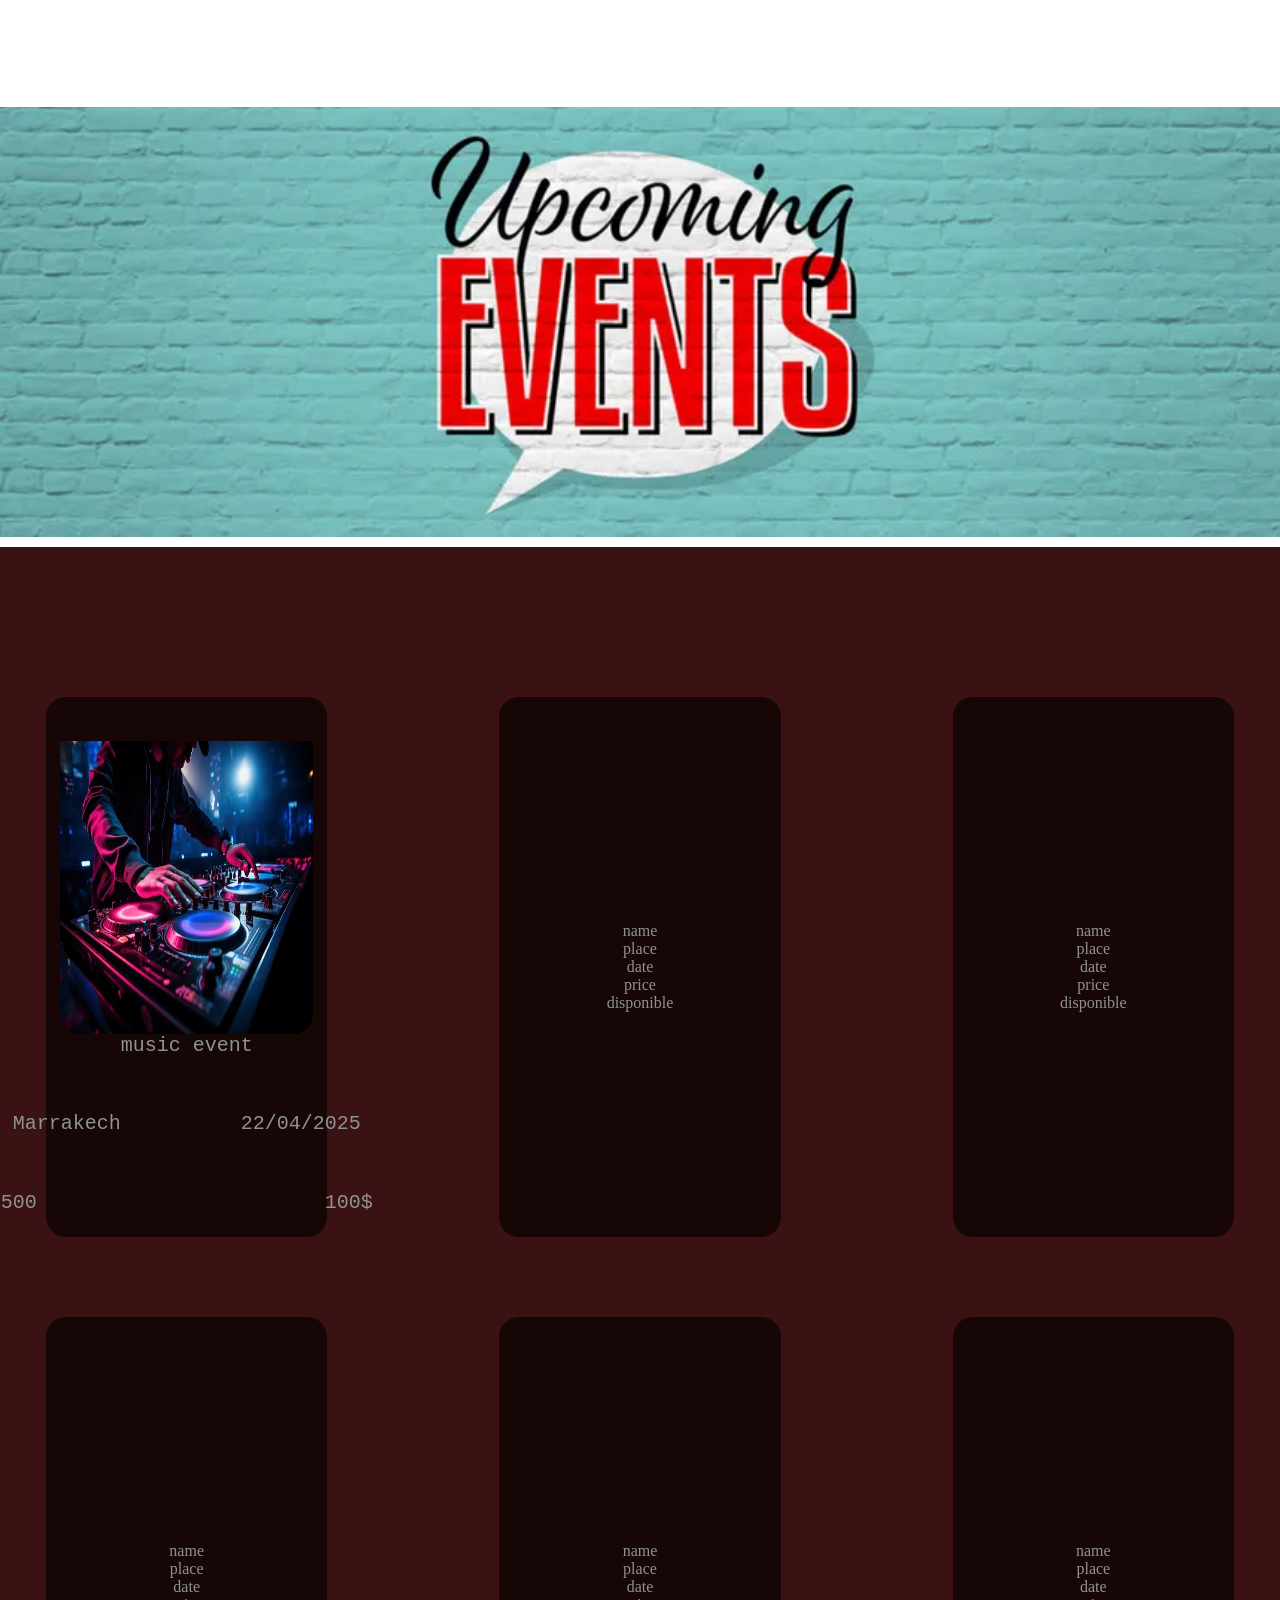
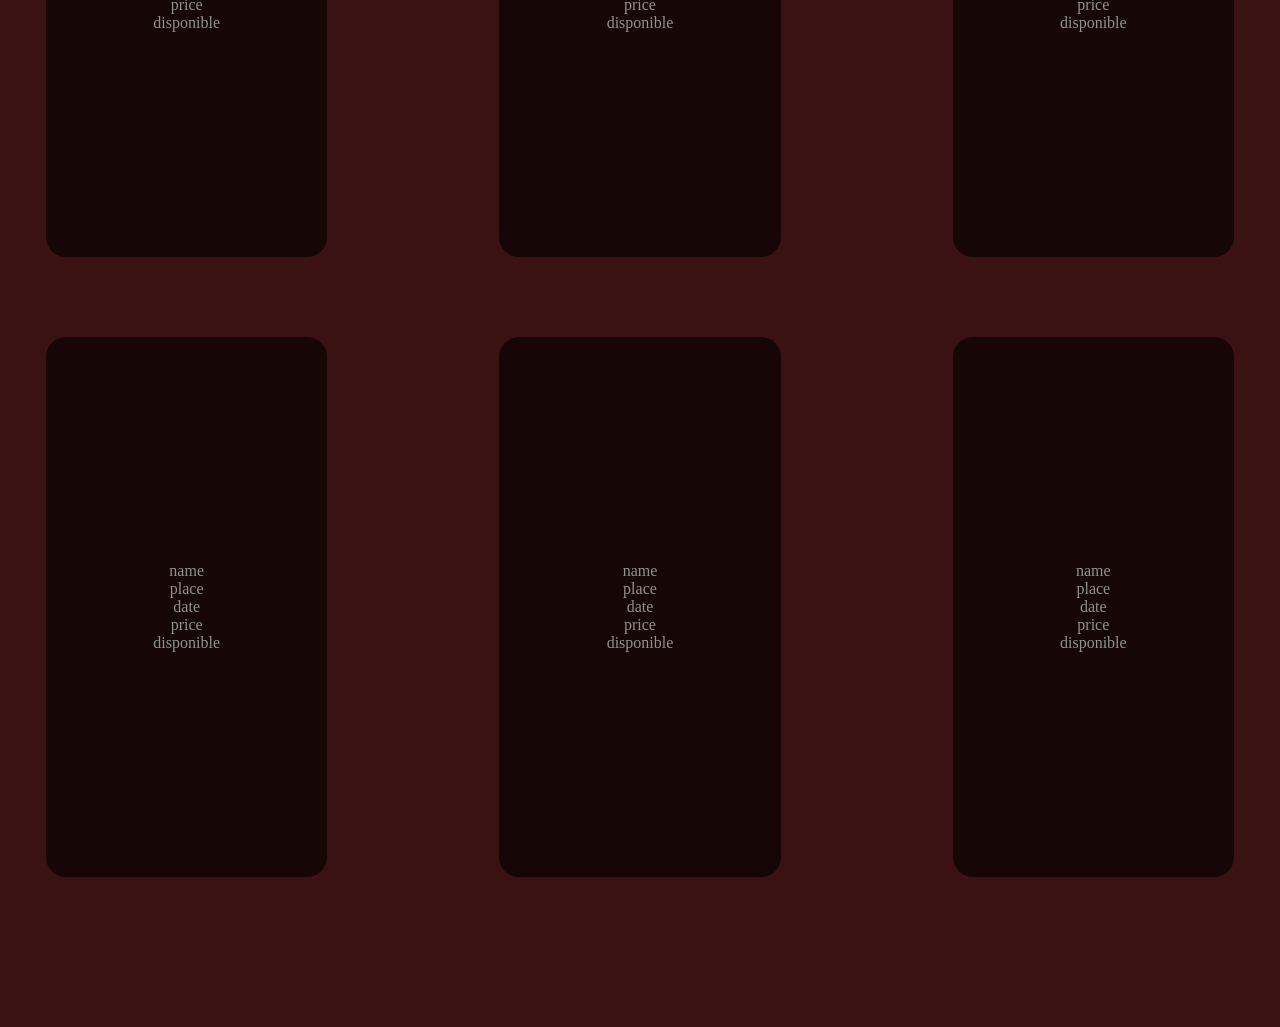
==== choose.html @ 7e8561f4 "fisrt version" ====
<!DOCTYPE html>
<html lang="en">

<head>
    <meta charset="UTF-8">
    <meta name="viewport" content="width=device-width, initial-scale=1.0">
    <title>Document</title>
    <link rel="stylesheet" href="style.css">
</head>

<body>
    <header class="header">
        <img src="/img/360_F_265746389_AWKpAm7MejSNzdo2kEqbpE99wWpvpkQq.webp" alt="" width="100%">
    </header>

    <section class="container" >
        <div class="the-box" id="button">
            <img id="image" src="/img/dj.webp" alt="">
            <div class="divinfo">
                <div nameofevent>music event</div>
                <div class="cidate">
                    <div>Marrakech</div>
                    <div>22/04/2025</div>
                </div>
                <div class="prdis">
                    <div>100$</div>
                    <div>500</div>
                </div>
            </div>
        </div>
        <div class="the-box">
            <div>name</div>
            <div>place</div>
            <div>date</div>
            <div>price</div>
            <div>disponible</div>
        </div>
        <div class="the-box">
            <div>name</div>
            <div>place</div>
            <div>date</div>
            <div>price</div>
            <div>disponible</div>
        </div>
        <div class="the-box">
            <div>name</div>
            <div>place</div>
            <div>date</div>
            <div>price</div>
            <div>disponible</div>
        </div>
        <div class="the-box">
            <div>name</div>
            <div>place</div>
            <div>date</div>
            <div>price</div>
            <div>disponible</div>
        </div>
        <div class="the-box">
            <div>name</div>
            <div>place</div>
            <div>date</div>
            <div>price</div>
            <div>disponible</div>
        </div>
        <div class="the-box">
            <div>name</div>
            <div>place</div>
            <div>date</div>
            <div>price</div>
            <div>disponible</div>
        </div>
        <div class="the-box">
            <div>name</div>
            <div>place</div>
            <div>date</div>
            <div>price</div>
            <div>disponible</div>
        </div>
        <div class="the-box">
            <div>name</div>
            <div>place</div>
            <div>date</div>
            <div>price</div>
            <div>disponible</div>
        </div>
    </section>
    <script src="page.js"></script>
</body>

</html>
---- style.css ----
* {
    margin: 0;
    padding: 0;

}

.container-of-all {
    display: flex;
    width: 90%;
    height: 80vh;
    flex-direction: column;
    /* background-color: aqua; */
}

.header {
    height: 50vh;
    width: 100%;
    /* background-color: rebeccapurple; */
    /* margin-bottom: 150px; */
    display: flex;
    justify-content: center;
    align-items: center;
    padding-top: 97px;


}

#image {
    width: 90%;
    border-radius: 20px;
    height: 293px;
    padding-top: 20px;
}

.container {
    display: grid;
    justify-items: center;
    gap: 80px;
    background-color: #3A1213;

    /* background-color: brown; */
    /* column-gap: 80px; */
    grid-template-columns: repeat(3, 1fr);
    padding-block: 150px;
    align-items: center;

}

.cidate {
    display: flex;
    gap: 120px;
}

.prdis {
    display: flex;
    flex-direction: row-reverse;
    gap: 288px;
}

.popupdiv {
    position: relative;
    cursor: pointer;
    display: inline-block;
}

.popupdiv .popup {
    visibility: hidden;
    width: 160px;
    background-color: #555;
    color: #fff;
    text-align: center;
    border-radius: 6px;
    padding: 8px 0;
    position: absolute;
    z-index: 1;
    bottom: 125%;
    left: 50%;
    margin-left: -80px;
}

.divinfo {
    display: flex;
    width: 23vw;
    height: 20vh;
    flex-direction: column;
    align-items: center;
    justify-content: center;
    font-family: monospace;
    font-size: 20px;
    justify-content: space-between;
}

.divinfo button {
    color: black;
    width: 6vw;
    height: 31px;
    color: black;
    background-color: aquamarine;
    box-shadow: #4fbfbb 2px 1px 7px;
    border-radius: 20px;
}

.the-box {
    /* background-color: blue; */
    width: 22vw;
    height: 60vh;

    display: flex;
    flex-direction: column;
    /* justify-content: space-around; */
    align-items: center;
    justify-content: center;
    border-radius: 20px;
    background-color: #160706;
    color: #8f9292;
}

.nameofevent{
    font-family: Verdana, Geneva, Tahoma, sans-serif;
}
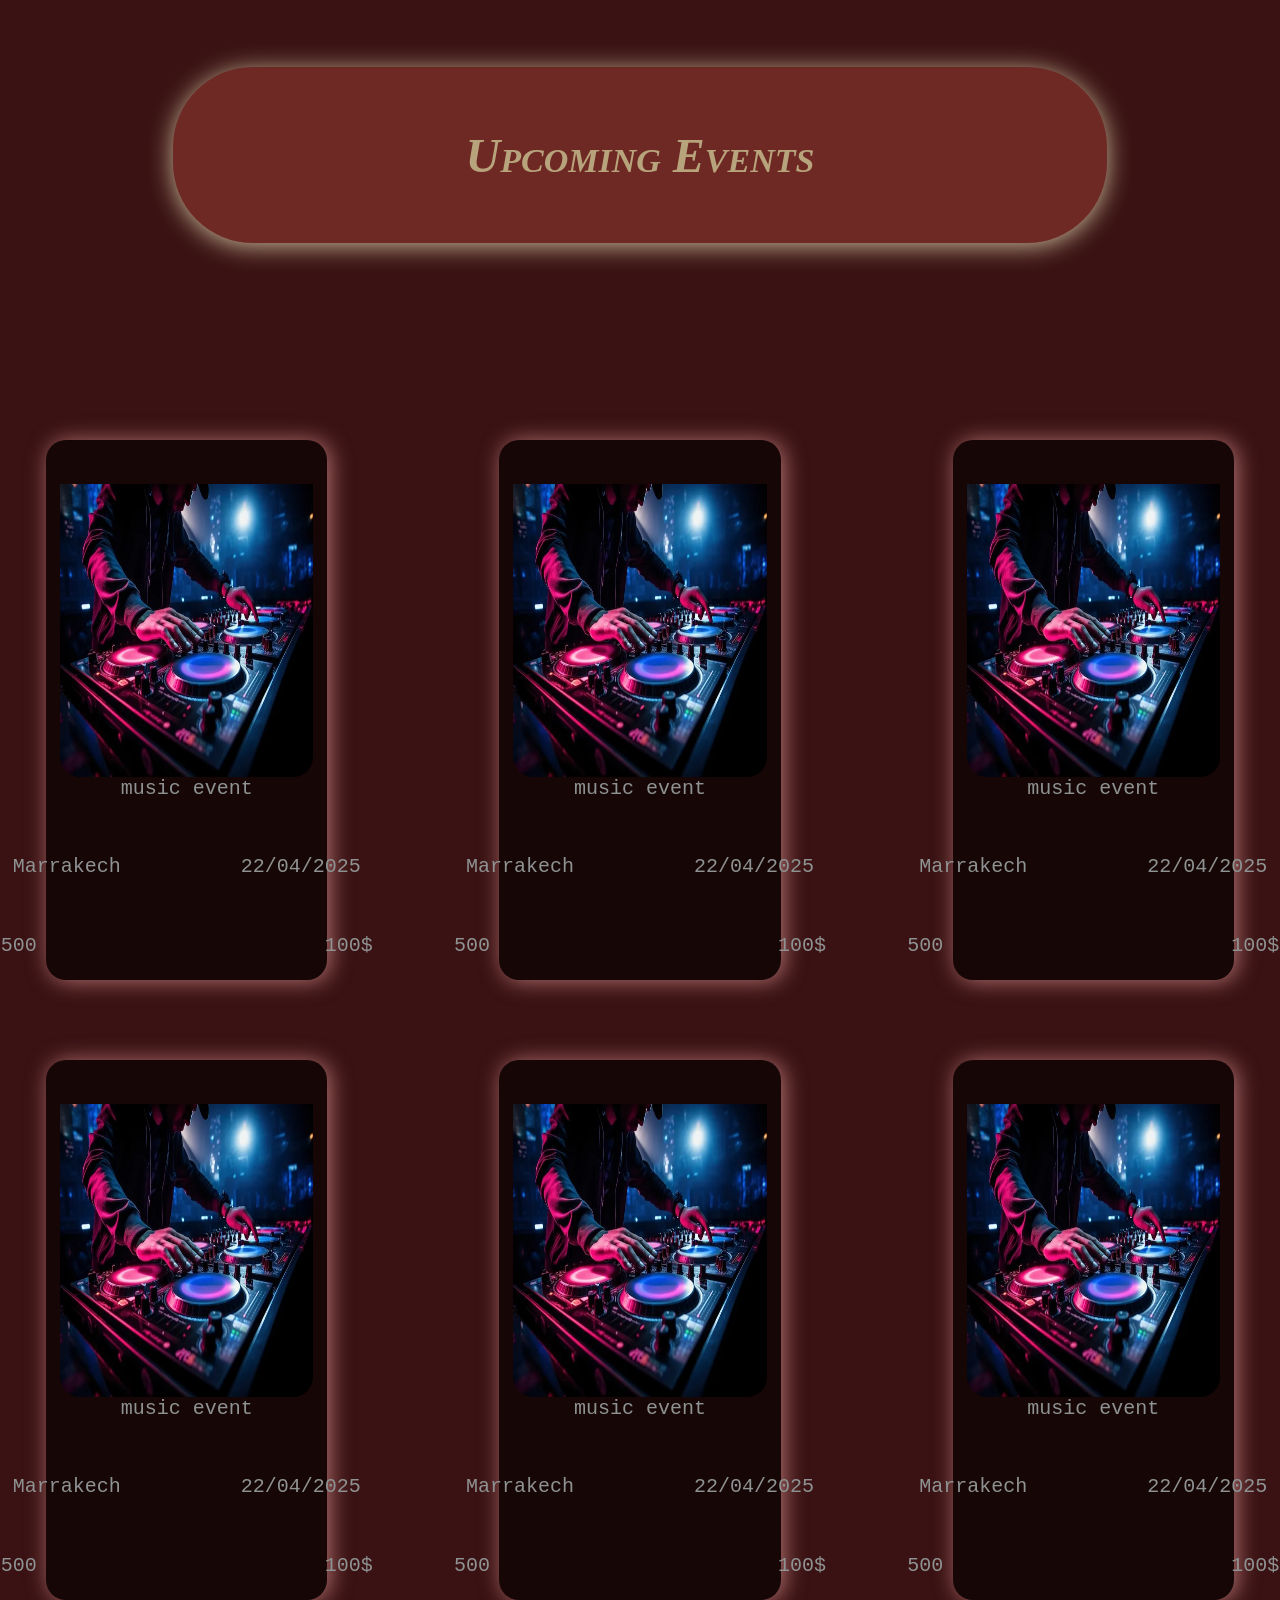
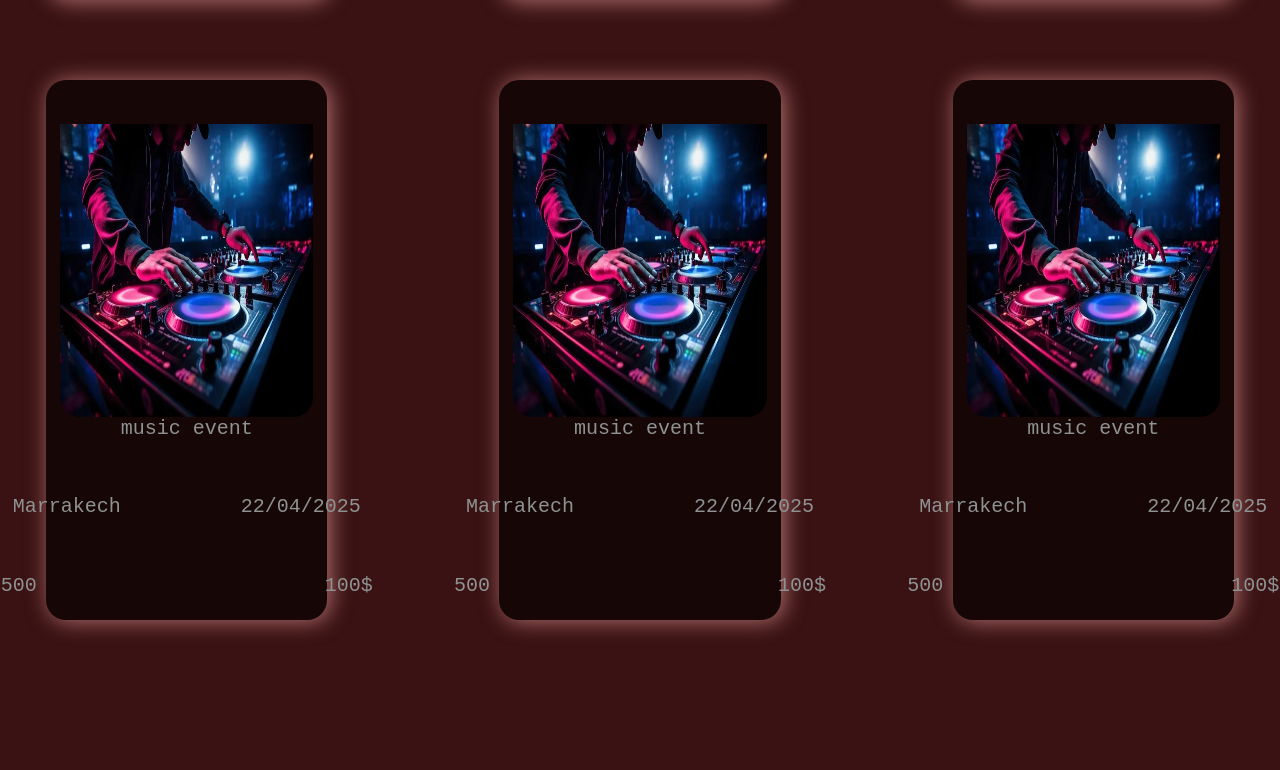
==== commit f8f07fa2: "version 2" ====
--- a/choose.html
+++ b/choose.html
@@ -10,10 +10,12 @@
 
 <body>
     <header class="header">
-        <img src="/img/360_F_265746389_AWKpAm7MejSNzdo2kEqbpE99wWpvpkQq.webp" alt="" width="100%">
+        <h2>
+            Upcoming Events
+        </h2>
     </header>
 
-    <section class="container" >
+    <section class="container">
         <div class="the-box" id="button">
             <img id="image" src="/img/dj.webp" alt="">
             <div class="divinfo">
@@ -28,61 +30,117 @@
                 </div>
             </div>
         </div>
-        <div class="the-box">
-            <div>name</div>
-            <div>place</div>
-            <div>date</div>
-            <div>price</div>
-            <div>disponible</div>
+        <div class="the-box" id="button">
+            <img id="image" src="/img/dj.webp" alt="">
+            <div class="divinfo">
+                <div nameofevent>music event</div>
+                <div class="cidate">
+                    <div>Marrakech</div>
+                    <div>22/04/2025</div>
+                </div>
+                <div class="prdis">
+                    <div>100$</div>
+                    <div>500</div>
+                </div>
+            </div>
         </div>
-        <div class="the-box">
-            <div>name</div>
-            <div>place</div>
-            <div>date</div>
-            <div>price</div>
-            <div>disponible</div>
+        <div class="the-box" id="button">
+            <img id="image" src="/img/dj.webp" alt="">
+            <div class="divinfo">
+                <div nameofevent>music event</div>
+                <div class="cidate">
+                    <div>Marrakech</div>
+                    <div>22/04/2025</div>
+                </div>
+                <div class="prdis">
+                    <div>100$</div>
+                    <div>500</div>
+                </div>
+            </div>
         </div>
-        <div class="the-box">
-            <div>name</div>
-            <div>place</div>
-            <div>date</div>
-            <div>price</div>
-            <div>disponible</div>
+        <div class="the-box" id="button">
+            <img id="image" src="/img/dj.webp" alt="">
+            <div class="divinfo">
+                <div nameofevent>music event</div>
+                <div class="cidate">
+                    <div>Marrakech</div>
+                    <div>22/04/2025</div>
+                </div>
+                <div class="prdis">
+                    <div>100$</div>
+                    <div>500</div>
+                </div>
+            </div>
         </div>
-        <div class="the-box">
-            <div>name</div>
-            <div>place</div>
-            <div>date</div>
-            <div>price</div>
-            <div>disponible</div>
+        <div class="the-box" id="button">
+            <img id="image" src="/img/dj.webp" alt="">
+            <div class="divinfo">
+                <div nameofevent>music event</div>
+                <div class="cidate">
+                    <div>Marrakech</div>
+                    <div>22/04/2025</div>
+                </div>
+                <div class="prdis">
+                    <div>100$</div>
+                    <div>500</div>
+                </div>
+            </div>
         </div>
-        <div class="the-box">
-            <div>name</div>
-            <div>place</div>
-            <div>date</div>
-            <div>price</div>
-            <div>disponible</div>
+        <div class="the-box" id="button">
+            <img id="image" src="/img/dj.webp" alt="">
+            <div class="divinfo">
+                <div nameofevent>music event</div>
+                <div class="cidate">
+                    <div>Marrakech</div>
+                    <div>22/04/2025</div>
+                </div>
+                <div class="prdis">
+                    <div>100$</div>
+                    <div>500</div>
+                </div>
+            </div>
         </div>
-        <div class="the-box">
-            <div>name</div>
-            <div>place</div>
-            <div>date</div>
-            <div>price</div>
-            <div>disponible</div>
+        <div class="the-box" id="button">
+            <img id="image" src="/img/dj.webp" alt="">
+            <div class="divinfo">
+                <div nameofevent>music event</div>
+                <div class="cidate">
+                    <div>Marrakech</div>
+                    <div>22/04/2025</div>
+                </div>
+                <div class="prdis">
+                    <div>100$</div>
+                    <div>500</div>
+                </div>
+            </div>
         </div>
-        <div class="the-box">
-            <div>name</div>
-            <div>place</div>
-            <div>date</div>
-            <div>price</div>
-            <div>disponible</div>
+        <div class="the-box" id="button">
+            <img id="image" src="/img/dj.webp" alt="">
+            <div class="divinfo">
+                <div nameofevent>music event</div>
+                <div class="cidate">
+                    <div>Marrakech</div>
+                    <div>22/04/2025</div>
+                </div>
+                <div class="prdis">
+                    <div>100$</div>
+                    <div>500</div>
+                </div>
+            </div>
         </div>
-        <div class="the-box">
-            <div>name</div>
-            <div>place</div>
-            <div>date</div>
-            <div>price</div>
-            <div>disponible</div>
+        <div class="the-box" id="button">
+            <img id="image" src="/img/dj.webp" alt="">
+            <div class="divinfo">
+                <div nameofevent>music event</div>
+                <div class="cidate">
+                    <div>Marrakech</div>
+                    <div>22/04/2025</div>
+                </div>
+                <div class="prdis">
+                    <div>100$</div>
+                    <div>500</div>
+                </div>
+            </div>
         </div>
     </section>
     <script src="page.js"></script>
--- a/style.css
+++ b/style.css
@@ -13,15 +13,32 @@
 }
 
 .header {
-    height: 50vh;
+    height: 30vh;
     width: 100%;
     /* background-color: rebeccapurple; */
     /* margin-bottom: 150px; */
     display: flex;
     justify-content: center;
-    align-items: center;
-    padding-top: 97px;
-
+    background-color: #3A1213;
+    align-items: center;
+    padding-top: 20px;
+
+
+}
+
+.header h2 {
+    width: 73%;
+    height: 65%;
+    background-color: #6F2924;
+    display: flex;
+    justify-content: center;
+    align-items: center;
+    font-size: xxx-large;
+    font-style: italic;
+    font-variant: petite-caps;
+    color: #b8a47c;
+    box-shadow: #c7b797 0px 3px 25px;
+    border-radius: 80px;
 
 }
 
@@ -37,6 +54,7 @@
     justify-items: center;
     gap: 80px;
     background-color: #3A1213;
+    padding-top: 250px;
 
     /* background-color: brown; */
     /* column-gap: 80px; */
@@ -104,6 +122,7 @@
     /* background-color: blue; */
     width: 22vw;
     height: 60vh;
+    box-shadow: #bc7a7aed 3px 1px 22px;
 
     display: flex;
     flex-direction: column;
@@ -115,6 +134,129 @@
     color: #8f9292;
 }
 
-.nameofevent{
+.the-box:hover {
+    background-color: grey;
+    color: black;
+    animation-duration: 3s;
+    animation-delay: 5s;
+    transform: scale(1.1);
+    transform: rotateX(10deg);
+}
+
+.nameofevent {
     font-family: Verdana, Geneva, Tahoma, sans-serif;
+}
+
+.myform {
+    background-color: #8C573A;
+    display: flex;
+    height: 100vh;
+    justify-content: center;
+    align-items: center;
+    flex-direction: column;
+
+}
+
+
+.ticketdiv {
+    background-color: #4A1B1F;
+    width: 60%;
+    height: 50%;
+    display: flex;
+    flex-direction: column;
+    justify-content: center;
+    align-items: center;
+}
+
+.ticket {
+    background-color: #D1A289;
+    width: 72%;
+    height: 54%;
+    border-radius: 20px;
+    display: flex;
+    box-shadow: #D3974E 1px 3px 20px;
+}
+
+.ticket #qrcode {
+
+    width: 70%;
+
+}
+
+.leftside {
+    padding-top: 20px;
+    width: 25%;
+    display: flex;
+    flex-direction: column;
+    justify-content: start;
+    align-items: center;
+    gap: 30px;
+
+}
+
+.rightside {
+    position: relative;
+    display: flex;
+    width: 70%;
+    flex-direction: column;
+    justify-content: space-around;
+    padding-left: 30px
+}
+
+.cida {
+    display: flex;
+    flex-direction: column;
+    gap: 20px;
+}
+
+#p1 {
+    position: absolute;
+    top: 1rem;
+    left: 7rem;
+}
+
+.line {
+    display: flex;
+    justify-content: start;
+}
+
+#price {
+    position: absolute;
+    left: 34rem;
+    top: 13rem;
+}
+
+.addsub {
+    display: flex;
+    width: 30%;
+    justify-content: center;
+    padding-top: 15px;
+    gap: 30px;
+}
+
+#btn1 {
+    width: 7%;
+    border-radius: 3px;
+
+}
+
+#btn2 {
+    width: 15%;
+    height: 100%;
+    border-radius: 3px;
+}
+
+.divbtn {
+    width: 60%;
+    display: flex;
+    justify-content: space-between;
+    height: 6%;
+}
+
+#numofticket {
+    width: 15%;
+    background-color: white;
+    border-radius: 5px;
+    display: flex;
+    justify-content: center;
 }
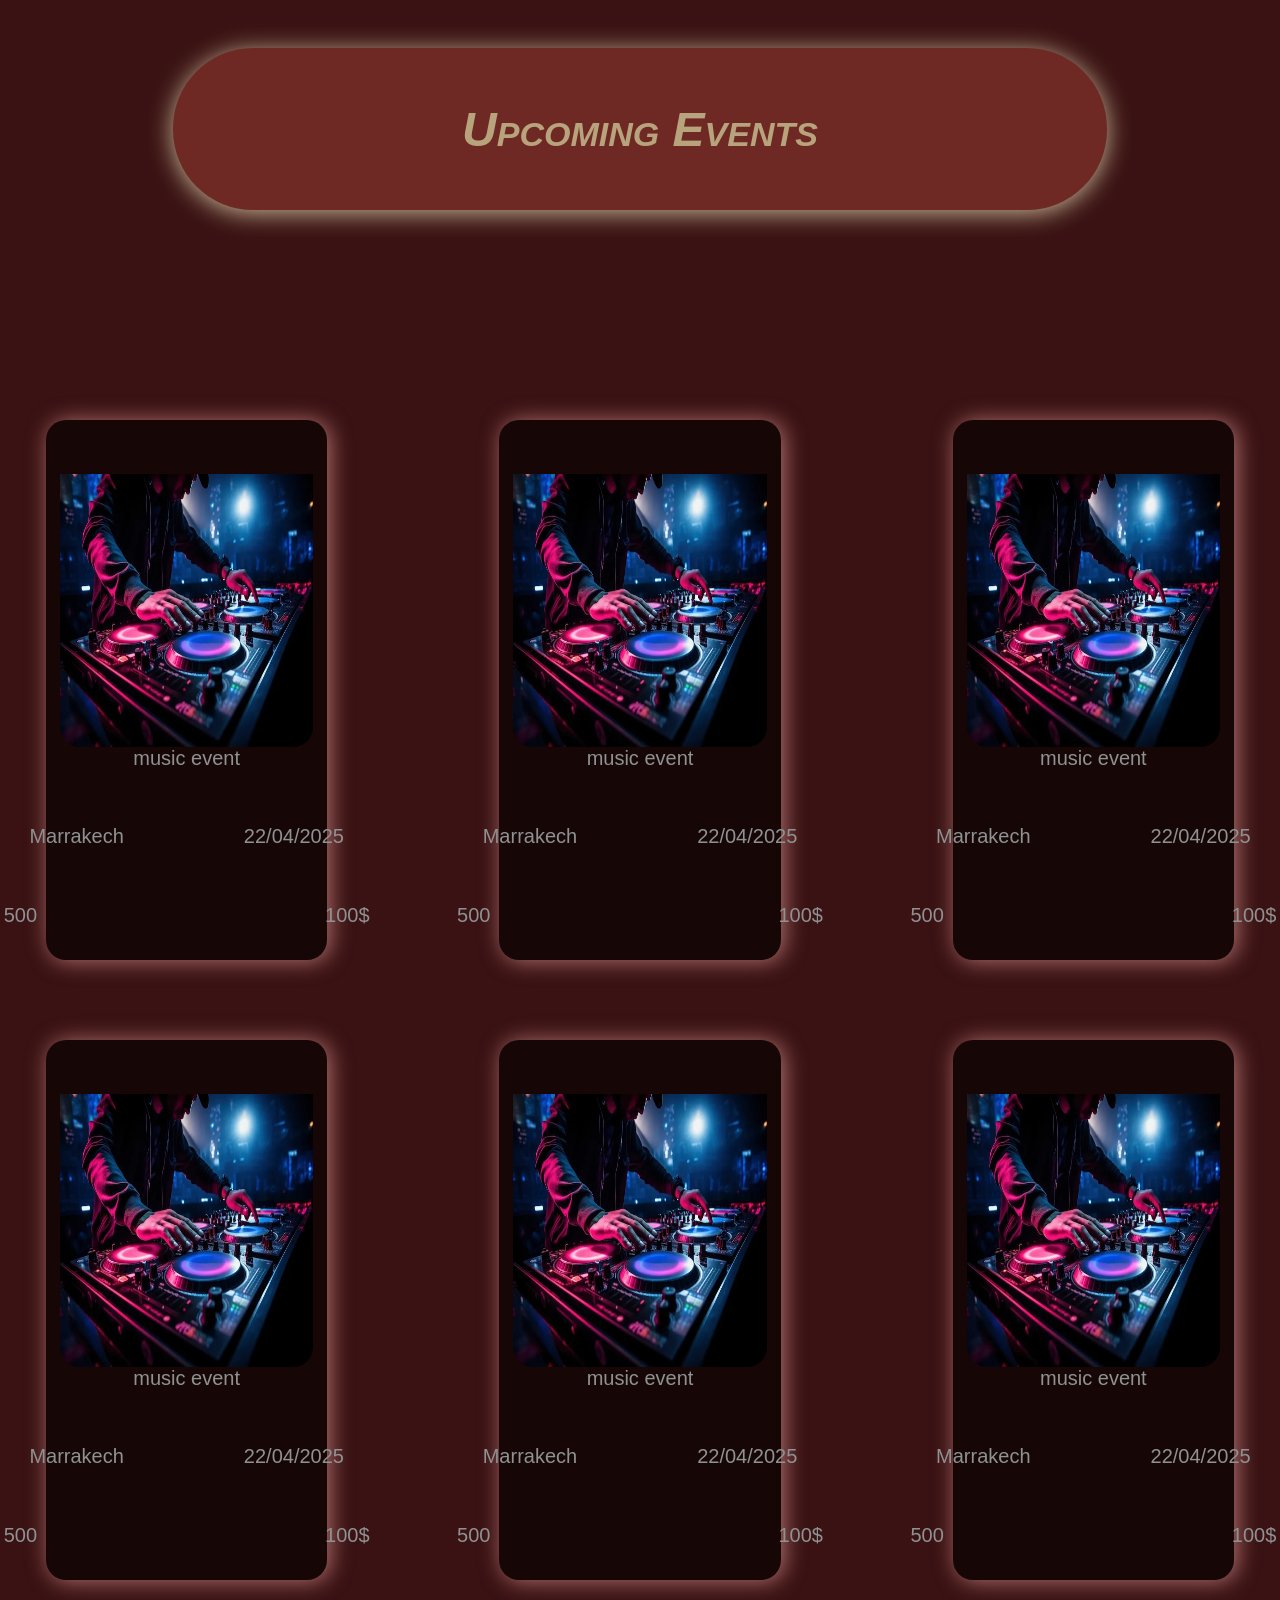
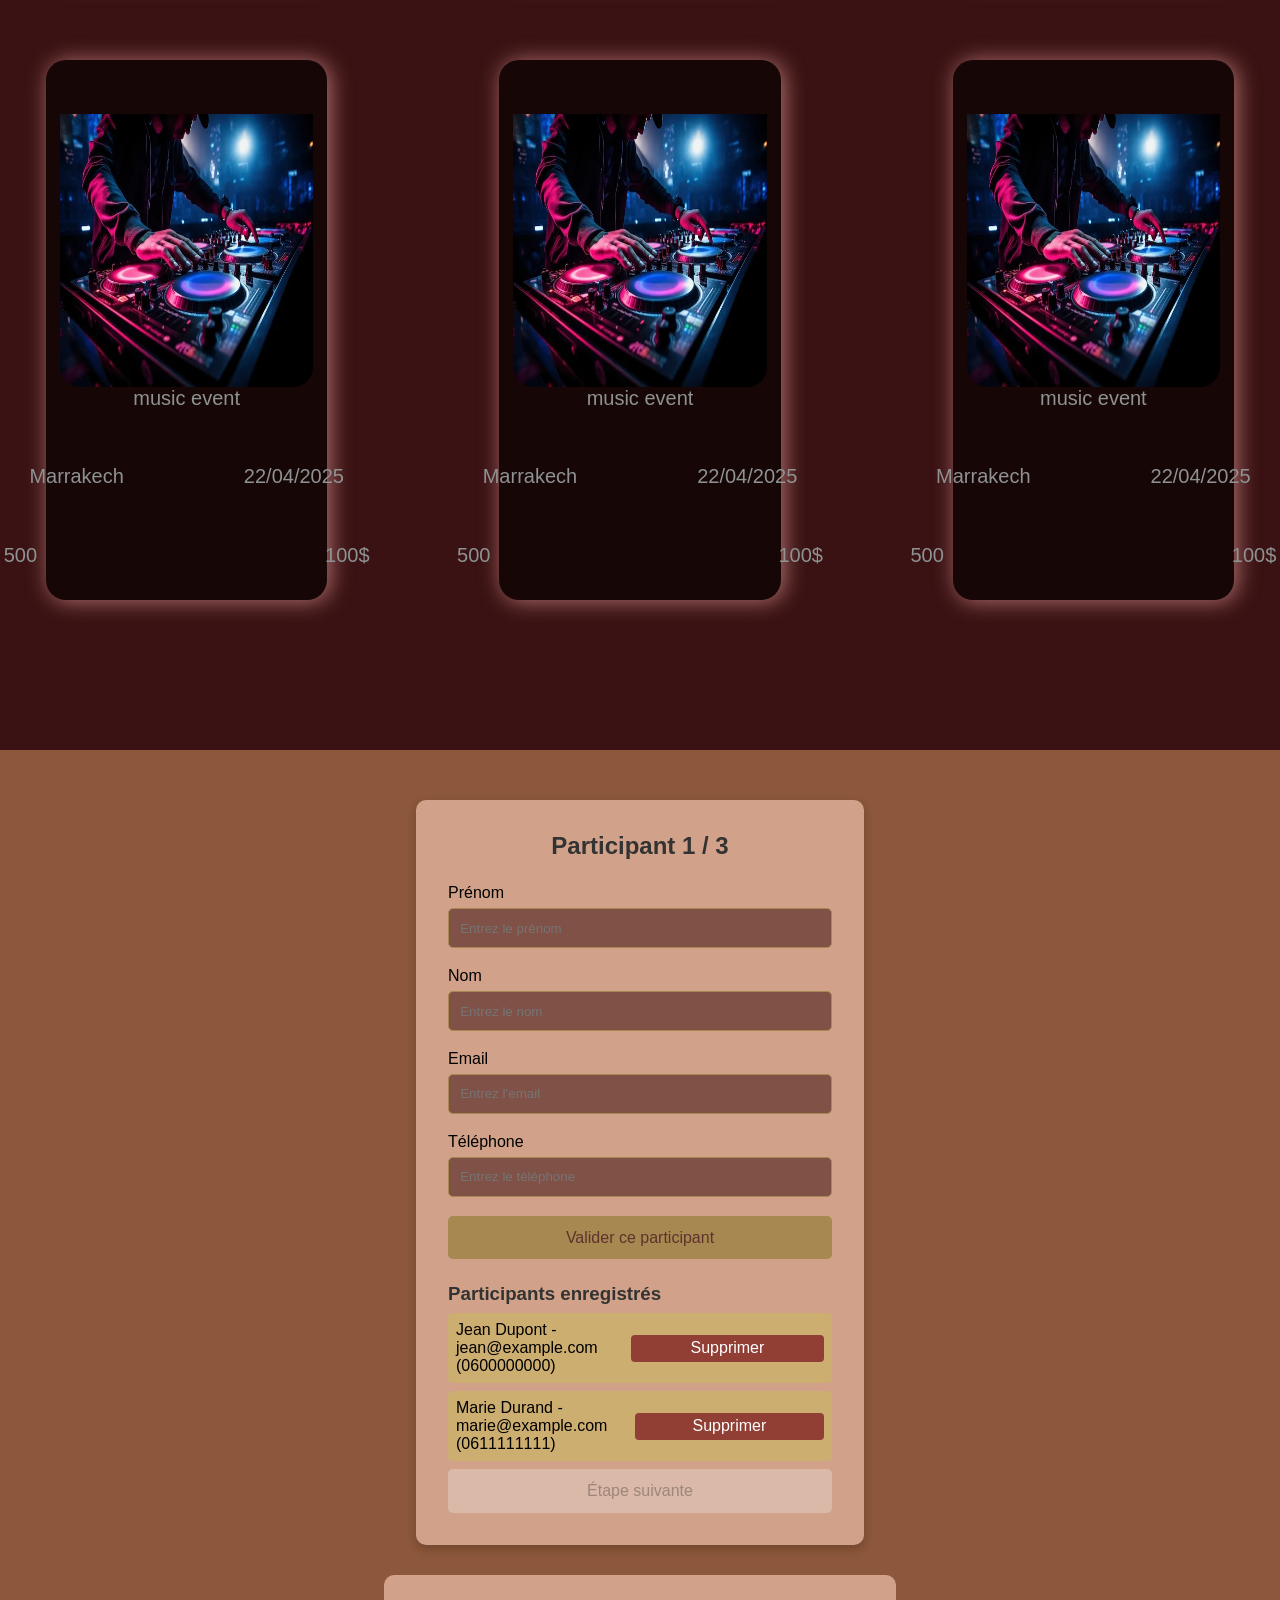
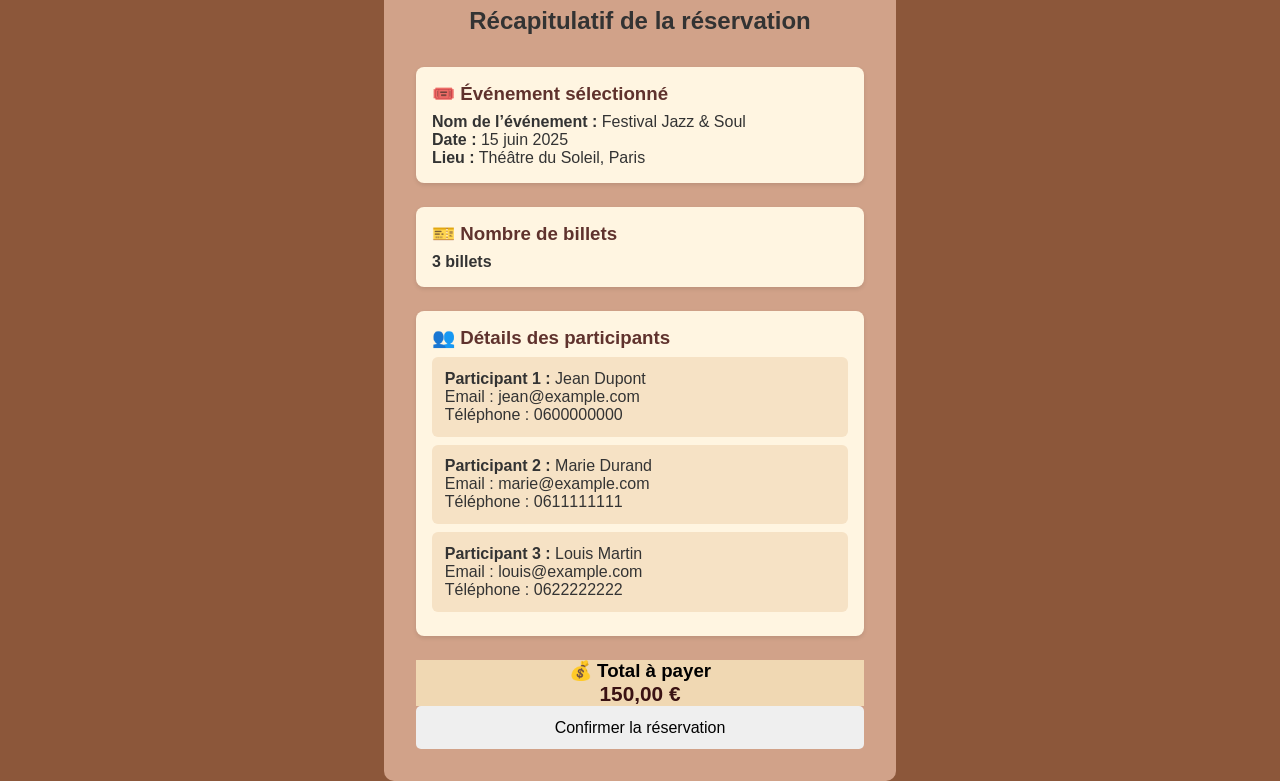
==== commit 4c69101c: "finished html and css code" ====
--- a/choose.html
+++ b/choose.html
@@ -8,141 +8,268 @@
     <link rel="stylesheet" href="style.css">
 </head>
 
-<body>
+<body class="boody">
     <header class="header">
         <h2>
             Upcoming Events
         </h2>
     </header>
-
-    <section class="container">
-        <div class="the-box" id="button">
-            <img id="image" src="/img/dj.webp" alt="">
-            <div class="divinfo">
-                <div nameofevent>music event</div>
-                <div class="cidate">
-                    <div>Marrakech</div>
-                    <div>22/04/2025</div>
-                </div>
-                <div class="prdis">
-                    <div>100$</div>
-                    <div>500</div>
-                </div>
-            </div>
-        </div>
-        <div class="the-box" id="button">
-            <img id="image" src="/img/dj.webp" alt="">
-            <div class="divinfo">
-                <div nameofevent>music event</div>
-                <div class="cidate">
-                    <div>Marrakech</div>
-                    <div>22/04/2025</div>
-                </div>
-                <div class="prdis">
-                    <div>100$</div>
-                    <div>500</div>
-                </div>
-            </div>
-        </div>
-        <div class="the-box" id="button">
-            <img id="image" src="/img/dj.webp" alt="">
-            <div class="divinfo">
-                <div nameofevent>music event</div>
-                <div class="cidate">
-                    <div>Marrakech</div>
-                    <div>22/04/2025</div>
-                </div>
-                <div class="prdis">
-                    <div>100$</div>
-                    <div>500</div>
-                </div>
-            </div>
-        </div>
-        <div class="the-box" id="button">
-            <img id="image" src="/img/dj.webp" alt="">
-            <div class="divinfo">
-                <div nameofevent>music event</div>
-                <div class="cidate">
-                    <div>Marrakech</div>
-                    <div>22/04/2025</div>
-                </div>
-                <div class="prdis">
-                    <div>100$</div>
-                    <div>500</div>
-                </div>
-            </div>
-        </div>
-        <div class="the-box" id="button">
-            <img id="image" src="/img/dj.webp" alt="">
-            <div class="divinfo">
-                <div nameofevent>music event</div>
-                <div class="cidate">
-                    <div>Marrakech</div>
-                    <div>22/04/2025</div>
-                </div>
-                <div class="prdis">
-                    <div>100$</div>
-                    <div>500</div>
-                </div>
-            </div>
-        </div>
-        <div class="the-box" id="button">
-            <img id="image" src="/img/dj.webp" alt="">
-            <div class="divinfo">
-                <div nameofevent>music event</div>
-                <div class="cidate">
-                    <div>Marrakech</div>
-                    <div>22/04/2025</div>
-                </div>
-                <div class="prdis">
-                    <div>100$</div>
-                    <div>500</div>
-                </div>
-            </div>
-        </div>
-        <div class="the-box" id="button">
-            <img id="image" src="/img/dj.webp" alt="">
-            <div class="divinfo">
-                <div nameofevent>music event</div>
-                <div class="cidate">
-                    <div>Marrakech</div>
-                    <div>22/04/2025</div>
-                </div>
-                <div class="prdis">
-                    <div>100$</div>
-                    <div>500</div>
-                </div>
-            </div>
-        </div>
-        <div class="the-box" id="button">
-            <img id="image" src="/img/dj.webp" alt="">
-            <div class="divinfo">
-                <div nameofevent>music event</div>
-                <div class="cidate">
-                    <div>Marrakech</div>
-                    <div>22/04/2025</div>
-                </div>
-                <div class="prdis">
-                    <div>100$</div>
-                    <div>500</div>
-                </div>
-            </div>
-        </div>
-        <div class="the-box" id="button">
-            <img id="image" src="/img/dj.webp" alt="">
-            <div class="divinfo">
-                <div nameofevent>music event</div>
-                <div class="cidate">
-                    <div>Marrakech</div>
-                    <div>22/04/2025</div>
-                </div>
-                <div class="prdis">
-                    <div>100$</div>
-                    <div>500</div>
-                </div>
-            </div>
-        </div>
-    </section>
+    <div class="all">
+        <section class="container">
+            <div class="the-box" id="button1">
+                <img id="image" src="/img/dj.webp" alt="">
+                <div class="divinfo">
+                    <div nameofevent>music event</div>
+                    <div class="cidate">
+                        <div>Marrakech</div>
+                        <div>22/04/2025</div>
+                    </div>
+                    <div class="prdis">
+                        <div>100$</div>
+                        <div>500</div>
+                    </div>
+                </div>
+            </div>
+            <div class="the-box" id="button">
+                <img id="image" src="/img/dj.webp" alt="">
+                <div class="divinfo">
+                    <div nameofevent>music event</div>
+                    <div class="cidate">
+                        <div>Marrakech</div>
+                        <div>22/04/2025</div>
+                    </div>
+                    <div class="prdis">
+                        <div>100$</div>
+                        <div>500</div>
+                    </div>
+                </div>
+            </div>
+            <div class="the-box" id="button">
+                <img id="image" src="/img/dj.webp" alt="">
+                <div class="divinfo">
+                    <div nameofevent>music event</div>
+                    <div class="cidate">
+                        <div>Marrakech</div>
+                        <div>22/04/2025</div>
+                    </div>
+                    <div class="prdis">
+                        <div>100$</div>
+                        <div>500</div>
+                    </div>
+                </div>
+            </div>
+            <div class="the-box" id="button">
+                <img id="image" src="/img/dj.webp" alt="">
+                <div class="divinfo">
+                    <div nameofevent>music event</div>
+                    <div class="cidate">
+                        <div>Marrakech</div>
+                        <div>22/04/2025</div>
+                    </div>
+                    <div class="prdis">
+                        <div>100$</div>
+                        <div>500</div>
+                    </div>
+                </div>
+            </div>
+            <div class="the-box" id="button">
+                <img id="image" src="/img/dj.webp" alt="">
+                <div class="divinfo">
+                    <div nameofevent>music event</div>
+                    <div class="cidate">
+                        <div>Marrakech</div>
+                        <div>22/04/2025</div>
+                    </div>
+                    <div class="prdis">
+                        <div>100$</div>
+                        <div>500</div>
+                    </div>
+                </div>
+            </div>
+            <div class="the-box" id="button">
+                <img id="image" src="/img/dj.webp" alt="">
+                <div class="divinfo">
+                    <div nameofevent>music event</div>
+                    <div class="cidate">
+                        <div>Marrakech</div>
+                        <div>22/04/2025</div>
+                    </div>
+                    <div class="prdis">
+                        <div>100$</div>
+                        <div>500</div>
+                    </div>
+                </div>
+            </div>
+            <div class="the-box" id="button">
+                <img id="image" src="/img/dj.webp" alt="">
+                <div class="divinfo">
+                    <div nameofevent>music event</div>
+                    <div class="cidate">
+                        <div>Marrakech</div>
+                        <div>22/04/2025</div>
+                    </div>
+                    <div class="prdis">
+                        <div>100$</div>
+                        <div>500</div>
+                    </div>
+                </div>
+            </div>
+            <div class="the-box" id="button">
+                <img id="image" src="/img/dj.webp" alt="">
+                <div class="divinfo">
+                    <div nameofevent>music event</div>
+                    <div class="cidate">
+                        <div>Marrakech</div>
+                        <div>22/04/2025</div>
+                    </div>
+                    <div class="prdis">
+                        <div>100$</div>
+                        <div>500</div>
+                    </div>
+                </div>
+            </div>
+            <div class="the-box" id="button">
+                <img id="image" src="/img/dj.webp" alt="">
+                <div class="divinfo">
+                    <div nameofevent>music event</div>
+                    <div class="cidate">
+                        <div>Marrakech</div>
+                        <div>22/04/2025</div>
+                    </div>
+                    <div class="prdis">
+                        <div>100$</div>
+                        <div>500</div>
+                    </div>
+                </div>
+            </div>
+        </section>
+        <section class="myform" style="display: none;">
+            <div class="line">
+                <div class="circ"></div>
+                <div class="bor"></div>
+                <div class="circ"></div>
+                <div class="bor"></div>
+                <div class="circ"></div>
+            </div>
+            <div class="ticketdiv">
+                <div class="ticket">
+                    <div class="leftside">
+                        <p>enjoy us</p>
+                        <img id="qrcode" src="/img/qr.webp" alt="">
+                    </div>
+                    <div class="rightside">
+                        <div>
+                            <p id="p1">Music event</p>
+                        </div>
+                        <div class="cida">
+                            <p id="city">Marrakech</p>
+                            <p id="date">22/04/2025</p>
+                        </div>
+                        <div>
+                            <div class="pric">
+                                <p id="price">100$</p>
+                            </div>
+                        </div>
+
+                    </div>
+                </div>
+                <div class="addsub">
+                    <button id="btn1">-</button>
+                    <div id="numofticket">0</div>
+                    <button id="btn1">+</button>
+                </div>
+                <div class="divbtn">
+                    <button id="btn2">previous</button>
+                    <button id="btn2">next</button>
+                </div>
+            </div>
+
+        </section>
+        <section class="form-container">
+            <h2 class="counter">Participant 1 / 3</h2>
+
+            <form>
+                <div class="form-group">
+                    <label for="firstName">Prénom</label>
+                    <input type="text" id="firstName" name="firstName" placeholder="Entrez le prénom" required>
+                </div>
+
+                <div class="form-group">
+                    <label for="lastName">Nom</label>
+                    <input type="text" id="lastName" name="lastName" placeholder="Entrez le nom" required>
+                </div>
+
+                <div class="form-group">
+                    <label for="email">Email</label>
+                    <input type="email" id="email" name="email" placeholder="Entrez l’email" required>
+                </div>
+
+                <div class="form-group">
+                    <label for="phone">Téléphone</label>
+                    <input type="tel" id="phone" name="phone" placeholder="Entrez le téléphone" pattern="[0-9]{10}"
+                        required>
+                </div>
+
+                <button class="bbtn" type="submit">Valider ce participant</button>
+            </form>
+
+            <div class="summary">
+                <h3>Participants enregistrés</h3>
+                <ul class="participant-list">
+                    <li class="lii">Jean Dupont - jean@example.com (0600000000) <button
+                           id="deleteBtn" class="bbtn">Supprimer</button>
+                    </li>
+                    <li class="lii">Marie Durand - marie@example.com (0611111111) <button
+                          class="bbtn"  id="deleteBtn">Supprimer</button></li>
+                </ul>
+            </div>
+
+            <button class="bbtn" id="nextStep" disabled>Étape suivante</button>
+        </section>
+        <section class="confirmation-box">
+            <h2>Récapitulatif de la réservation</h2>
+
+            <div class="section0">
+                <h3>🎟️ Événement sélectionné</h3>
+                <p><strong>Nom de l’événement :</strong> Festival Jazz & Soul</p>
+                <p><strong>Date :</strong> 15 juin 2025</p>
+                <p><strong>Lieu :</strong> Théâtre du Soleil, Paris</p>
+            </div>
+
+            <div class="section0">
+                <h3>🎫 Nombre de billets</h3>
+                <p><strong>3 billets</strong></p>
+            </div>
+
+            <div class="section0">
+                <h3>👥 Détails des participants</h3>
+                <ul class="participants-list">
+                    <li>
+                        <span><strong>Participant 1 :</strong> Jean Dupont</span><br>
+                        Email : jean@example.com<br>
+                        Téléphone : 0600000000
+                    </li>
+                    <li>
+                        <span><strong>Participant 2 :</strong> Marie Durand</span><br>
+                        Email : marie@example.com<br>
+                        Téléphone : 0611111111
+                    </li>
+                    <li>
+                        <span><strong>Participant 3 :</strong> Louis Martin</span><br>
+                        Email : louis@example.com<br>
+                        Téléphone : 0622222222
+                    </li>
+                </ul>
+            </div>
+
+            <div class="section total">
+                <h3>💰 Total à payer</h3>
+                <p><strong>150,00 €</strong></p>
+            </div>
+
+            <button class="bbtn" onclick="alert('Réservation confirmée 🎉')">Confirmer la réservation</button>
+        </section>
+    </div>
     <script src="page.js"></script>
 </body>
 
--- a/style.css
+++ b/style.css
@@ -2,6 +2,11 @@
     margin: 0;
     padding: 0;
 
+}
+
+.all {
+    display: flex;
+    flex-direction: column;
 }
 
 .container-of-all {
@@ -62,6 +67,11 @@
     padding-block: 150px;
     align-items: center;
 
+}
+
+.cida {
+    font-family: monospace;
+    font-size: large;
 }
 
 .cidate {
@@ -169,7 +179,7 @@
 }
 
 .ticket {
-    background-color: #D1A289;
+    background-color: #d1a289;
     width: 72%;
     height: 54%;
     border-radius: 20px;
@@ -220,11 +230,17 @@
     justify-content: start;
 }
 
-#price {
+.pric {
+    display: flex;
+    justify-content: end;
+    padding-right: 20px;
+}
+
+/* #price {
     position: absolute;
     left: 34rem;
     top: 13rem;
-}
+} */
 
 .addsub {
     display: flex;
@@ -237,14 +253,45 @@
 #btn1 {
     width: 7%;
     border-radius: 3px;
-
+    border: none;
+    background-color: #D1A289;
+
+}
+
+.line {
+    width: 80%;
+    display: flex;
+    justify-content: center;
+    align-items: center;
+    gap: 10px;
+    padding-bottom: 20px;
+}
+
+.circ {
+    background-color: white;
+    width: 33px;
+    height: 33px;
+    border-radius: 30px;
+}
+
+.bor {
+    background-color: white;
+    width: 15%;
+    height: 10px;
+    border-radius: 10px;
 }
 
 #btn2 {
-    width: 15%;
-    height: 100%;
+    width: 17%;
+    height: 115%;
     border-radius: 3px;
-}
+    background-color: #A78851;
+    color: black;
+    border: none;
+    box-shadow: #7a7a7a 1px 2px 20px;
+}
+
+
 
 .divbtn {
     width: 60%;
@@ -255,8 +302,271 @@
 
 #numofticket {
     width: 15%;
-    background-color: white;
+    background-color: #D1A289;
     border-radius: 5px;
     display: flex;
     justify-content: center;
+}
+
+
+
+
+
+
+
+
+
+
+
+
+* {
+    box-sizing: border-box;
+    font-family: 'Segoe UI', Tahoma, Geneva, Verdana, sans-serif;
+    margin: 0;
+    padding: 0;
+}
+
+body {
+    background-color: #8C573A;
+    display: flex;
+    justify-content: center;
+    height: 100%;
+    flex-direction: column;
+}
+
+/* Main container */
+.confirmation-container {
+    background-color: #3A1213;
+    width: 70%;
+    max-width: 800px;
+    border-radius: 10px;
+    padding: 2rem;
+    box-shadow: 0 5px 20px rgba(0, 0, 0, 0.3);
+}
+
+/* Inner box */
+.confirmation-box {
+    background-color: #d1a289;
+    border-radius: 10px;
+    padding: 2rem;
+    width: 40%;
+    margin-top: 30px;
+    align-self: center;
+}
+
+h2 {
+    text-align: center;
+    margin-bottom: 2rem;
+    color: #333;
+}
+
+.section0 {
+    margin-bottom: 1.5rem;
+    background-color: #fff5e1;
+    padding: 1rem;
+    border-radius: 8px;
+    box-shadow: 0 2px 4px rgba(0, 0, 0, 0.1);
+}
+
+.section0 h3 {
+    color: #5F322D;
+    margin-bottom: 0.5rem;
+}
+
+.section0 p {
+    color: #333;
+}
+
+.participants-list {
+    list-style: none;
+    padding: 0;
+}
+
+.participants-list li {
+    background-color: #f6e2c5;
+    margin-bottom: 0.5rem;
+    padding: 0.8rem;
+    border-radius: 6px;
+    color: #333;
+}
+
+/* Total section */
+.total {
+    background-color: #f0d8b3;
+    text-align: center;
+}
+
+.total p {
+    font-size: 1.3rem;
+    color: #3A1213;
+}
+
+/* Confirm button */ */
+.bbtn {
+    display: block;
+    width: 100%;
+    padding: 1rem;
+    font-size: 1.1rem;
+    border: none;
+    border-radius: 8px;
+    cursor: pointer;
+    background-color: #A78851;
+    color: #5F322D;
+    font-weight: 600;
+    transition: background 0.3s ease;
+}
+
+button:hover {
+    background-color: #F2B974;
+}
+
+
+
+
+
+
+
+
+
+
+
+
+/* Basic reset and font setup */
+* {
+    box-sizing: border-box;
+    font-family: 'Segoe UI', Tahoma, Geneva, Verdana, sans-serif;
+    margin: 0;
+    padding: 0;
+}
+
+/* body {
+    background: #8C573A;
+    display: flex;
+    justify-content: center;
+    align-items: center;
+    height: 100vh;
+} */
+
+
+.containerform {
+    width: 50%;
+    min-height: 80vh;
+    display: flex;
+    justify-content: center;
+    align-items: center;
+    background-color: #3A1213;
+    border-radius: 10px;
+    padding: 2rem;
+}
+
+.form-container {
+    background-color: #d1a289;
+    padding: 2rem;
+    border-radius: 10px;
+    box-shadow: 0 4px 10px rgba(0, 0, 0, 0.2);
+    width: 35%;
+    align-self: anchor-center;
+    margin-top: 50px;
+}
+
+h2.counter {
+    text-align: center;
+    margin-bottom: 1.5rem;
+    color: #333;
+}
+
+.form-group {
+    margin-bottom: 1.2rem;
+}
+
+label {
+    display: block;
+    margin-bottom: 0.4rem;
+    color: black;
+    font-weight: 500;
+}
+
+input {
+    width: 100%;
+    padding: 0.7rem;
+    border: 1px solid #a78851;
+    border-radius: 5px;
+    transition: border 0.3s ease;
+    background-color: #5f322db7;
+    color: white;
+}
+
+input:focus {
+    border-color: #007bff;
+    outline: none;
+}
+
+.bbtn {
+    width: 100%;
+    padding: 0.8rem;
+    border: none;
+    border-radius: 5px;
+    cursor: pointer;
+    font-size: 1rem;
+    transition: background 0.3s ease;
+}
+
+/* Submit button */
+form button {
+    background-color: #A78851;
+    color: #5F322D;
+}
+
+form button:hover {
+    background-color: #F2B974;
+}
+
+/* Summary section */
+.summary {
+    margin-top: 1.5rem;
+}
+
+.summary h3 {
+    color: #333;
+    margin-bottom: 0.5rem;
+}
+
+.participant-list {
+    list-style: none;
+    padding: 0;
+}
+
+.participant-list li {
+    background: #cdae71;
+    padding: 0.5rem;
+    border-radius: 5px;
+    margin-bottom: 0.5rem;
+    display: flex;
+    justify-content: space-between;
+    align-items: center;
+}
+
+#deleteBtn {
+    background: #913e35;
+    color: white;
+    border: none;
+    padding: 0.3rem 0.6rem;
+    border-radius: 4px;
+    cursor: pointer;
+}
+
+.deleteBtn:hover {
+    background: #e74c3c;
+}
+
+/* Next step button */
+.nextStep {
+    margin-top: 1rem;
+    background-color: #28a745;
+    color: white;
+}
+
+.nextStep:disabled {
+    background-color: #aaa;
+    cursor: not-allowed;
 }
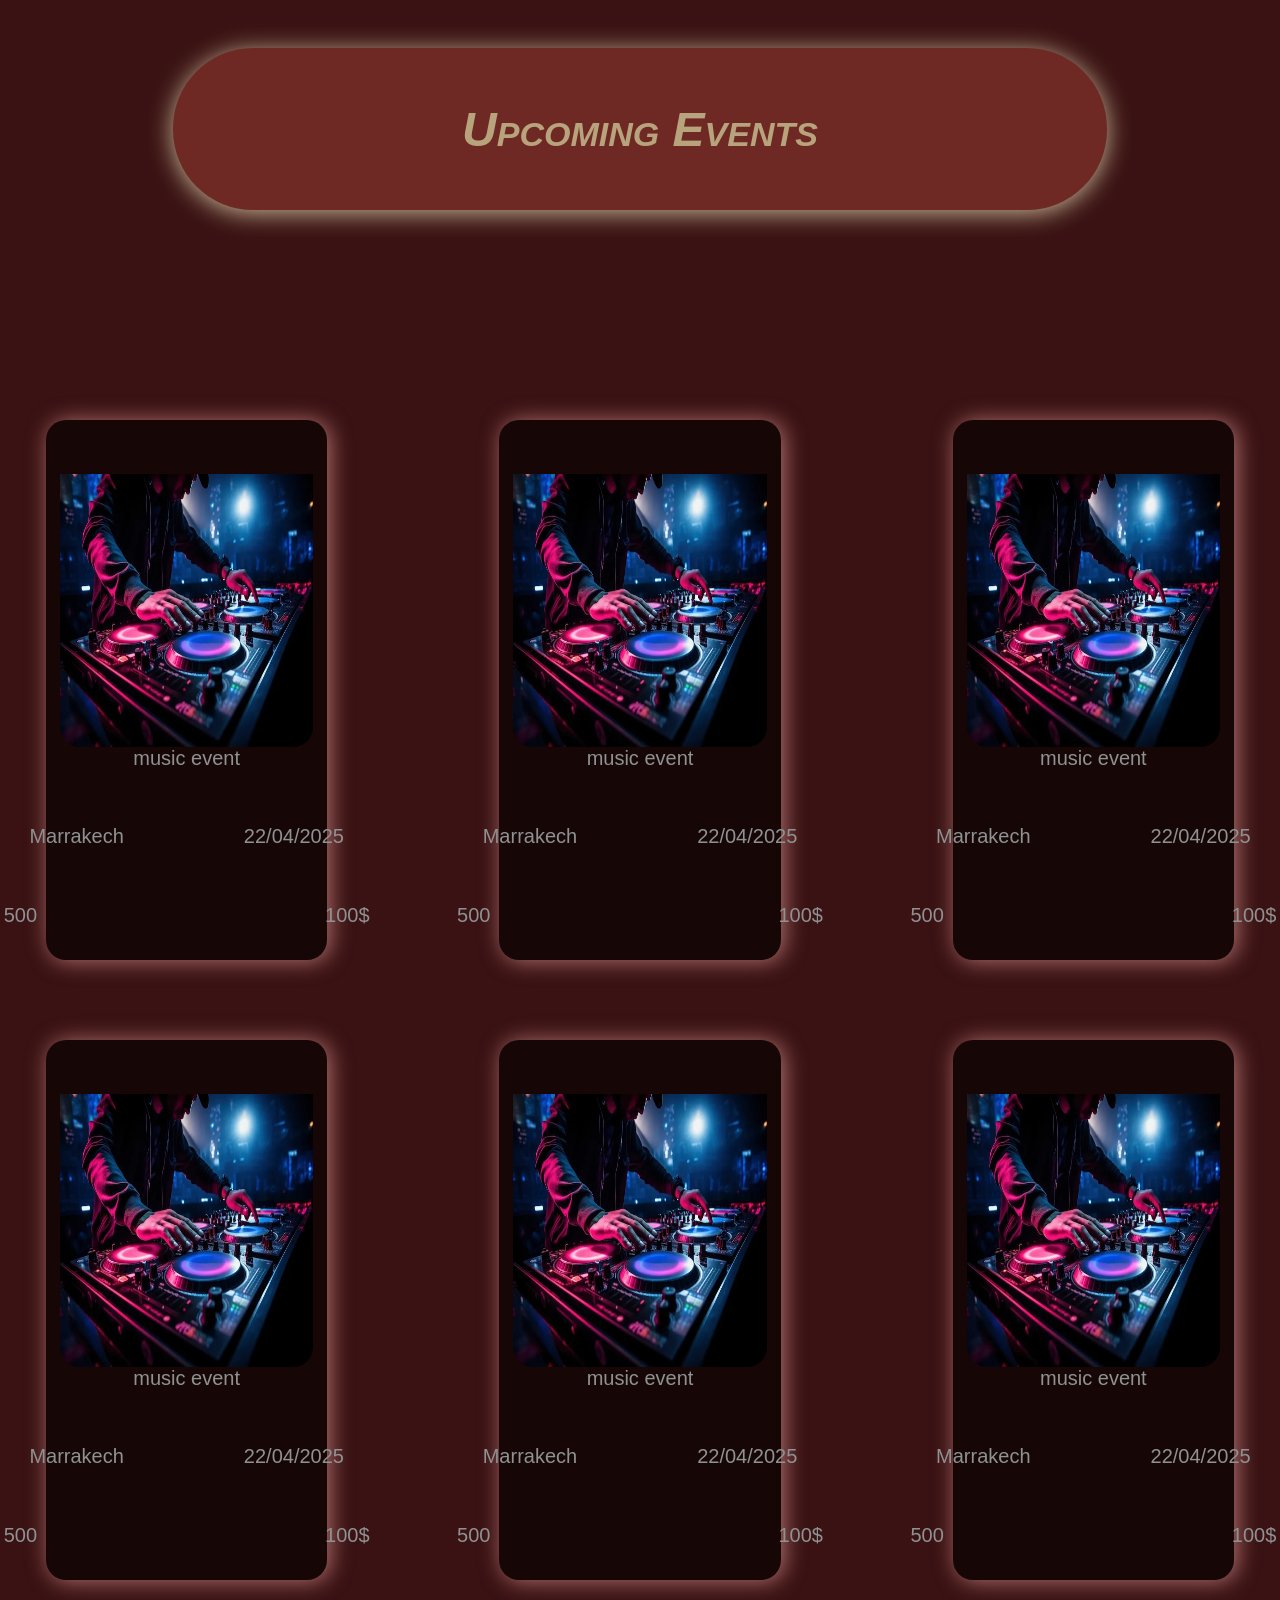
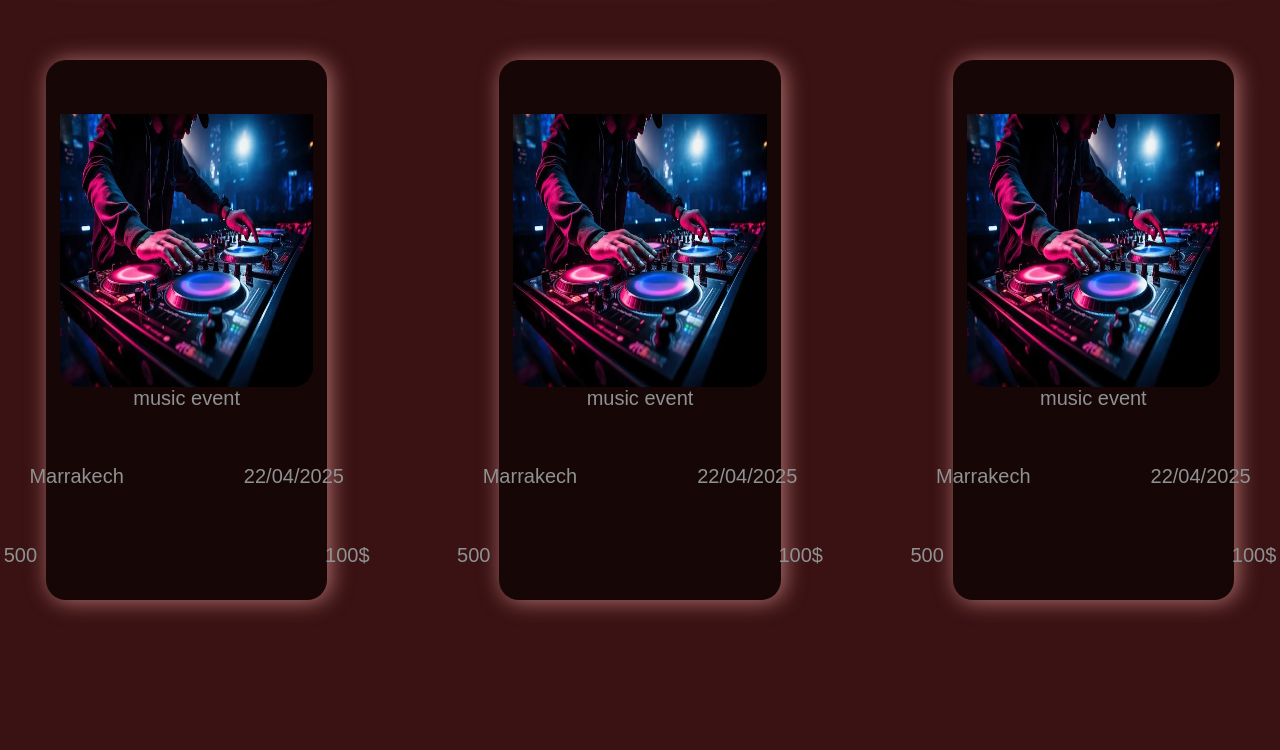
==== commit 478f719e: "add js to first and second page" ====
--- a/choose.html
+++ b/choose.html
@@ -175,17 +175,17 @@
                 </div>
                 <div class="addsub">
                     <button id="btn1">-</button>
-                    <div id="numofticket">0</div>
-                    <button id="btn1">+</button>
+                    <div id="numofticket"></div>
+                    <button id="btn11">+</button>
                 </div>
                 <div class="divbtn">
-                    <button id="btn2">previous</button>
-                    <button id="btn2">next</button>
-                </div>
-            </div>
-
-        </section>
-        <section class="form-container">
+                    <button id="prev" class="btn2">previous</button>
+                    <button id="next" class="btn2">next</button>
+                </div>
+            </div>
+
+        </section>
+        <section class="form-container" style="display: none;">
             <h2 class="counter">Participant 1 / 3</h2>
 
             <form>
@@ -216,17 +216,16 @@
             <div class="summary">
                 <h3>Participants enregistrés</h3>
                 <ul class="participant-list">
-                    <li class="lii">Jean Dupont - jean@example.com (0600000000) <button
-                           id="deleteBtn" class="bbtn">Supprimer</button>
-                    </li>
-                    <li class="lii">Marie Durand - marie@example.com (0611111111) <button
-                          class="bbtn"  id="deleteBtn">Supprimer</button></li>
+                    <li class="lii"> <button id="deleteBtn" class="bbtn"></button>
+                    </li>
+                    <li class="lii"><button class="bbtn" id="deleteBtn"></button></li>
+                    <li class="lii"><button class="bbtn" id="deleteBtn"></button></li>
                 </ul>
             </div>
 
             <button class="bbtn" id="nextStep" disabled>Étape suivante</button>
         </section>
-        <section class="confirmation-box">
+        <section class="confirmation-box" style="display: none;">
             <h2>Récapitulatif de la réservation</h2>
 
             <div class="section0">
--- a/style.css
+++ b/style.css
@@ -258,6 +258,13 @@
 
 }
 
+#btn11 {
+    width: 7%;
+    border-radius: 3px;
+    border: none;
+    background-color: #D1A289;
+}
+
 .line {
     width: 80%;
     display: flex;
@@ -281,7 +288,7 @@
     border-radius: 10px;
 }
 
-#btn2 {
+.btn2 {
     width: 17%;
     height: 115%;
     border-radius: 3px;
@@ -401,8 +408,8 @@
     color: #3A1213;
 }
 
-/* Confirm button */ */
-.bbtn {
+/* Confirm button */
+*/ .bbtn {
     display: block;
     width: 100%;
     padding: 1rem;
@@ -521,7 +528,7 @@
     background-color: #F2B974;
 }
 
-/* Summary section */
+/* Summary myform*/
 .summary {
     margin-top: 1.5rem;
 }
